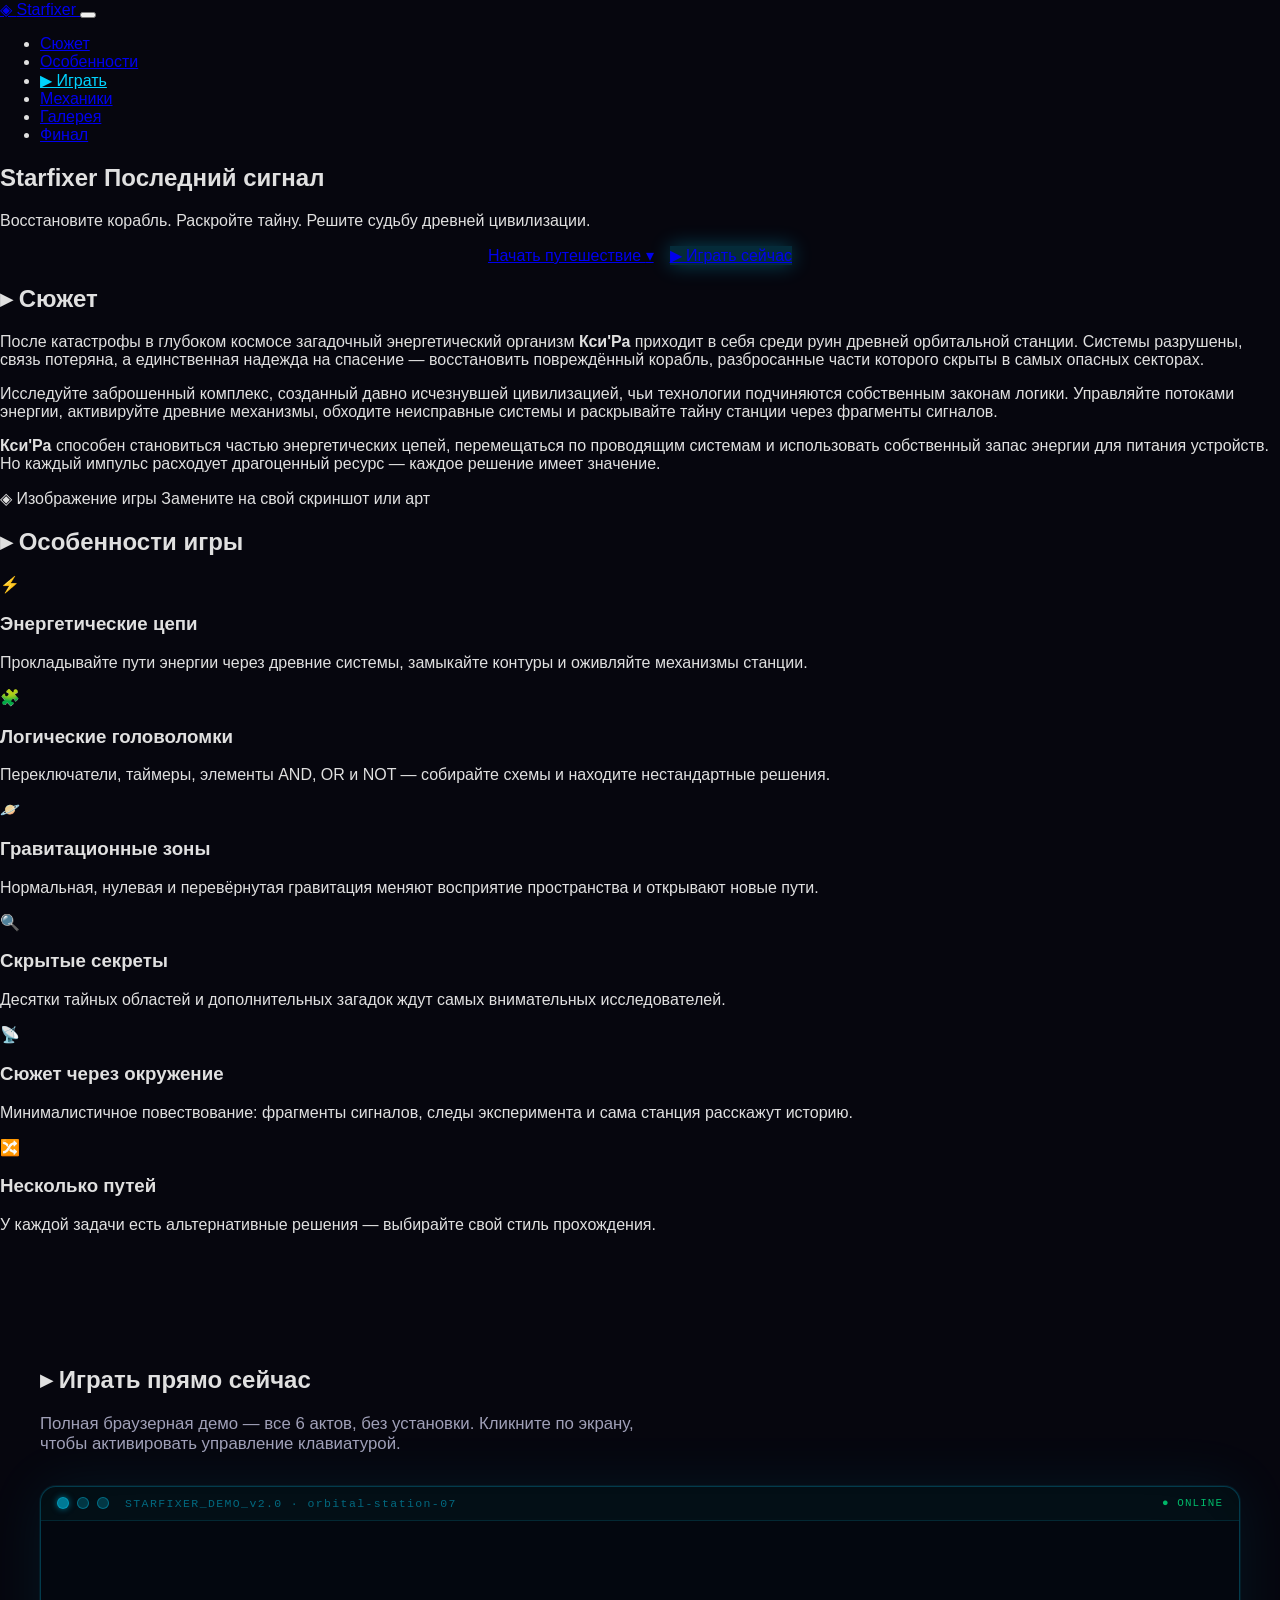
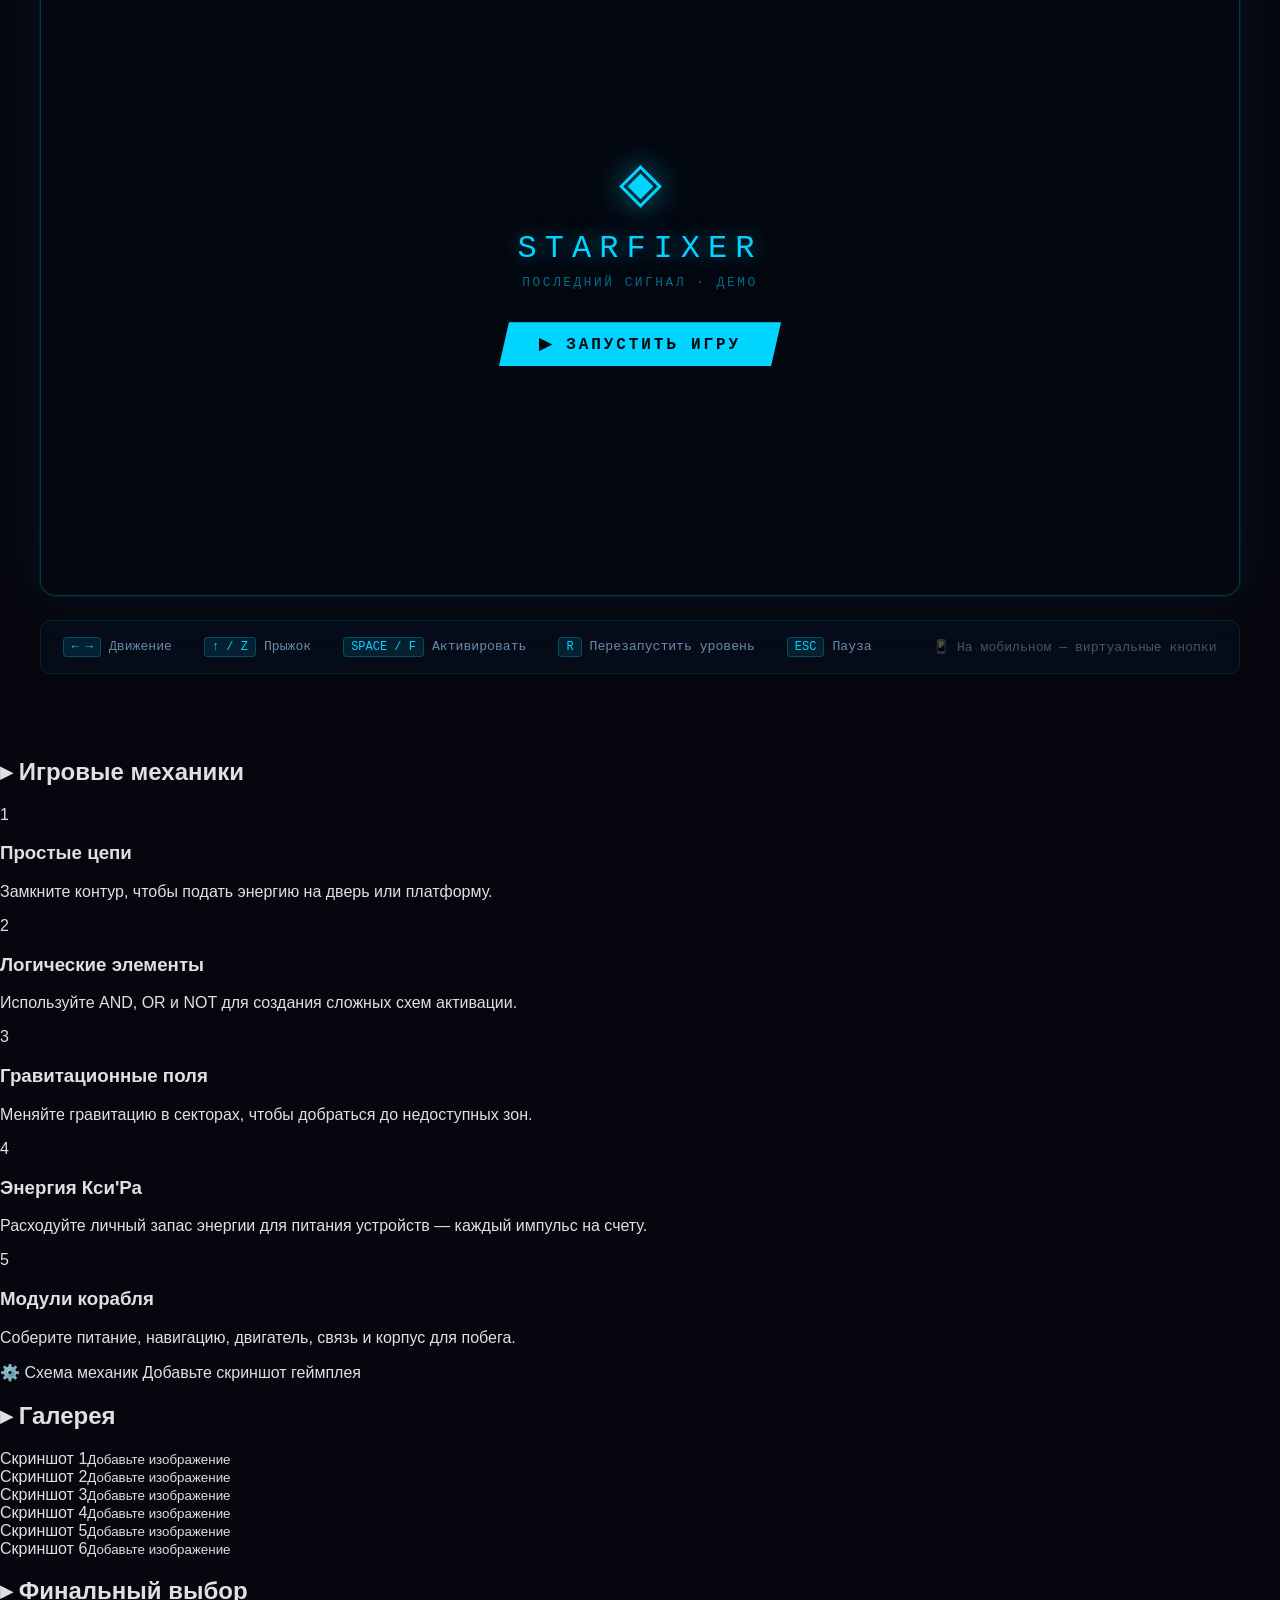
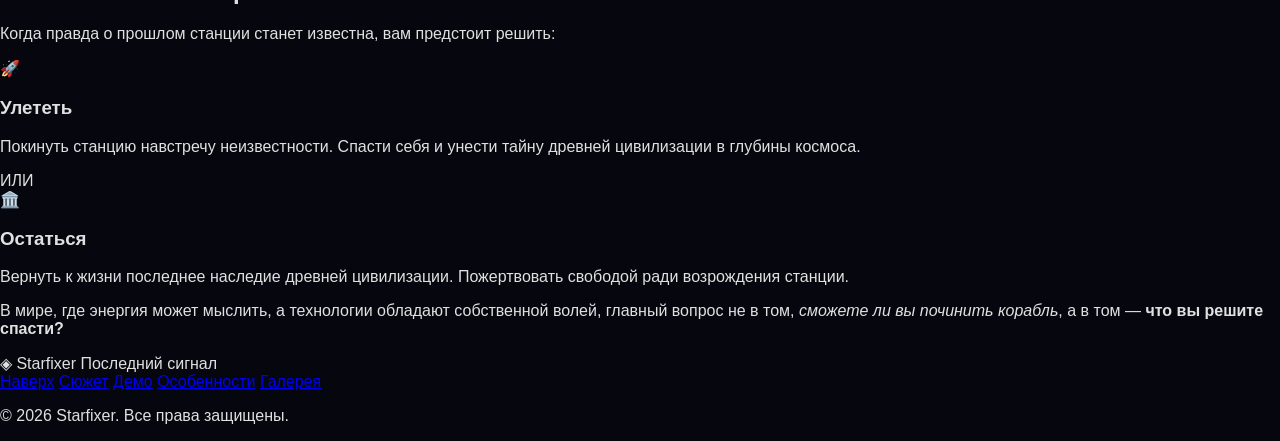
==== index.html @ 7db4cef0 "Create index.html" ====
<!DOCTYPE html>
<html lang="ru">
<head>
    <meta charset="UTF-8">
    <meta name="viewport" content="width=device-width, initial-scale=1.0">
    <meta name="description" content="Starfixer: Последний сигнал — атмосферное космическое приключение с энергетическими головоломками на древней орбитальной станции.">
    <meta name="theme-color" content="#06060e">
    <title>Starfixer: Последний сигнал</title>
    <link rel="stylesheet" href="styles.css">
    <style>
        body {
            margin: 0;
            padding: 0;
            background-color: #06060e;
            color: #e0e0e0;
            font-family: 'Segoe UI', 'Arial', sans-serif;
            overflow-x: hidden;
        }
        #starfield-canvas {
            position: fixed;
            top: 0;
            left: 0;
            width: 100%;
            height: 100%;
            z-index: 0;
            pointer-events: none;
        }
 
        /* ===== DEMO SECTION ===== */
        .demo-section {
            position: relative;
            z-index: 1;
            padding: 6rem 0 4rem;
        }
 
        .demo-section .section-container {
            max-width: 1200px;
            margin: 0 auto;
            padding: 0 2rem;
        }
 
        .demo-intro {
            color: #a0a0b8;
            font-size: 1.05rem;
            margin-bottom: 2rem;
            max-width: 640px;
        }
 
        /* Обёртка с рамкой-рамкой как у терминала */
        .demo-frame-wrap {
            position: relative;
            border-radius: 16px;
            overflow: hidden;
            background: #040810;
            border: 1px solid rgba(0, 212, 255, 0.25);
            box-shadow:
                0 0 0 1px rgba(0,212,255,0.08),
                0 0 60px rgba(0, 212, 255, 0.08),
                inset 0 0 80px rgba(0,0,0,0.6);
        }
 
        /* Декоративная «шапка» терминала */
        .demo-terminal-bar {
            display: flex;
            align-items: center;
            gap: 8px;
            padding: 10px 16px;
            background: rgba(0, 212, 255, 0.04);
            border-bottom: 1px solid rgba(0,212,255,0.12);
        }
 
        .terminal-dot {
            width: 10px;
            height: 10px;
            border-radius: 50%;
            background: rgba(0,212,255,0.2);
            border: 1px solid rgba(0,212,255,0.35);
        }
        .terminal-dot.active {
            background: rgba(0,212,255,0.55);
            box-shadow: 0 0 6px rgba(0,212,255,0.5);
        }
 
        .terminal-label {
            margin-left: 8px;
            font-family: 'Courier New', monospace;
            font-size: 0.72rem;
            letter-spacing: 0.12em;
            color: rgba(0,212,255,0.45);
        }
 
        .terminal-status {
            margin-left: auto;
            font-family: 'Courier New', monospace;
            font-size: 0.68rem;
            letter-spacing: 0.1em;
            color: rgba(0,212,255,0.35);
        }
        .terminal-status.live {
            color: rgba(0,255,140,0.7);
        }
        .terminal-status.live::before {
            content: '● ';
        }
 
        /* iframe обёртка с адаптивным соотношением сторон */
        .demo-iframe-container {
            position: relative;
            width: 100%;
            /* 16:9 для игры */
            padding-bottom: 56.25%;
            background: #040810;
        }
 
        .demo-iframe-container iframe {
            position: absolute;
            inset: 0;
            width: 100%;
            height: 100%;
            border: none;
            display: block;
        }
 
        /* Оверлей «нажми чтобы начать» поверх iframe */
        .demo-overlay {
            position: absolute;
            inset: 0;
            display: flex;
            flex-direction: column;
            align-items: center;
            justify-content: center;
            background: rgba(4, 8, 16, 0.82);
            backdrop-filter: blur(6px);
            z-index: 10;
            cursor: pointer;
            transition: opacity 0.4s ease;
        }
 
        .demo-overlay.hidden {
            opacity: 0;
            pointer-events: none;
        }
 
        .demo-overlay-icon {
            font-size: 3.5rem;
            color: #00d4ff;
            text-shadow: 0 0 30px rgba(0,212,255,0.7);
            margin-bottom: 1rem;
            animation: pulse-overlay 2s infinite alternate;
        }
 
        @keyframes pulse-overlay {
            from { text-shadow: 0 0 15px rgba(0,212,255,0.5); transform: scale(1); }
            to   { text-shadow: 0 0 40px rgba(0,212,255,0.9); transform: scale(1.08); }
        }
 
        .demo-overlay-title {
            font-family: 'Courier New', monospace;
            font-size: clamp(1.4rem, 3vw, 2rem);
            letter-spacing: 0.25em;
            color: #00d4ff;
            text-shadow: 0 0 20px rgba(0,212,255,0.5);
            margin-bottom: 0.5rem;
        }
 
        .demo-overlay-sub {
            font-family: 'Courier New', monospace;
            font-size: 0.8rem;
            letter-spacing: 0.2em;
            color: rgba(0,212,255,0.5);
            margin-bottom: 2rem;
        }
 
        .demo-overlay-btn {
            padding: 12px 40px;
            font-family: 'Courier New', monospace;
            font-size: 1rem;
            font-weight: bold;
            letter-spacing: 0.18em;
            color: #040810;
            background: #00d4ff;
            border: none;
            cursor: pointer;
            clip-path: polygon(10px 0%, 100% 0%, calc(100% - 10px) 100%, 0% 100%);
            box-shadow: 0 0 20px rgba(0,212,255,0.5);
            transition: transform 0.15s, box-shadow 0.2s;
        }
 
        .demo-overlay-btn:hover {
            transform: scale(1.05);
            box-shadow: 0 0 35px rgba(0,212,255,0.8);
        }
 
        /* Подсказки управления под игрой */
        .demo-controls-hint {
            display: flex;
            flex-wrap: wrap;
            gap: 1rem 2rem;
            margin-top: 1.5rem;
            padding: 1rem 1.4rem;
            background: rgba(8, 15, 32, 0.6);
            border: 1px solid rgba(0,212,255,0.1);
            border-radius: 10px;
        }
 
        .hint-item {
            display: flex;
            align-items: center;
            gap: 0.5rem;
            font-size: 0.82rem;
            color: #6a8aaa;
            font-family: 'Courier New', monospace;
        }
 
        .hint-key {
            background: rgba(0,212,255,0.1);
            border: 1px solid rgba(0,212,255,0.25);
            border-radius: 4px;
            padding: 2px 7px;
            color: #00d4ff;
            font-size: 0.75rem;
            white-space: nowrap;
        }
 
        /* Адаптив */
        @media (max-width: 768px) {
            .demo-controls-hint {
                gap: 0.7rem 1.4rem;
            }
            .demo-iframe-container {
                /* На мобильных делаем чуть выше */
                padding-bottom: 70%;
            }
        }
    </style>
</head>
<body>
 
    <canvas id="starfield-canvas" aria-hidden="true"></canvas>
 
    <!-- НАВИГАЦИЯ -->
    <header class="site-header" id="site-header" role="banner">
        <nav class="main-nav" aria-label="Главная навигация">
            <a href="#hero" class="nav-logo" aria-label="На главную">
                <span class="logo-icon">◈</span>
                <span class="logo-text">Starfixer</span>
            </a>
            <button class="menu-toggle" id="menu-toggle" aria-label="Открыть меню" aria-expanded="false">
                <span class="menu-toggle-bar"></span>
                <span class="menu-toggle-bar"></span>
                <span class="menu-toggle-bar"></span>
            </button>
            <ul class="nav-links" id="nav-links" role="list">
                <li><a href="#story"    class="nav-link">Сюжет</a></li>
                <li><a href="#features" class="nav-link">Особенности</a></li>
                <li><a href="#demo"     class="nav-link" style="color:#00d4ff;">▶ Играть</a></li>
                <li><a href="#mechanics" class="nav-link">Механики</a></li>
                <li><a href="#gallery"  class="nav-link">Галерея</a></li>
                <li><a href="#choice"   class="nav-link">Финал</a></li>
            </ul>
        </nav>
    </header>
 
    <main class="site-main" role="main">
 
        <!-- HERO -->
        <section class="hero-section" id="hero" aria-labelledby="hero-title">
            <div class="hero-content">
                <div class="hero-particles" aria-hidden="true">
                    <span class="particle p1"></span>
                    <span class="particle p2"></span>
                    <span class="particle p3"></span>
                    <span class="particle p4"></span>
                    <span class="particle p5"></span>
                    <span class="particle p6"></span>
                </div>
                <h1 class="hero-title" id="hero-title">
                    <span class="title-top">Starfixer</span>
                    <span class="title-divider" aria-hidden="true"></span>
                    <span class="title-bottom">Последний сигнал</span>
                </h1>
                <p class="hero-subtitle">
                    Восстановите корабль. Раскройте тайну. Решите судьбу древней цивилизации.
                </p>
                <div style="display:flex;gap:1rem;justify-content:center;flex-wrap:wrap;">
                    <a href="#story" class="hero-cta pulse-glow">
                        Начать путешествие
                        <span class="cta-arrow" aria-hidden="true">▾</span>
                    </a>
                    <a href="#demo" class="hero-cta" style="background:rgba(0,212,255,0.18);border-color:#00d4ff;box-shadow:0 0 20px rgba(0,212,255,0.3);">
                        ▶ Играть сейчас
                    </a>
                </div>
            </div>
            <div class="hero-energy-line" aria-hidden="true"></div>
        </section>
 
        <!-- СЮЖЕТ -->
        <section class="story-section section-reveal" id="story" aria-labelledby="story-title">
            <div class="section-container">
                <h2 class="section-title" id="story-title">
                    <span class="title-accent">▸</span> Сюжет
                </h2>
                <div class="story-grid">
                    <div class="story-text">
                        <p class="story-paragraph">
                            После катастрофы в глубоком космосе загадочный энергетический организм
                            <strong class="highlight-energy">Кси'Ра</strong> приходит в себя среди руин
                            древней орбитальной станции. Системы разрушены, связь потеряна, а
                            единственная надежда на спасение — восстановить повреждённый корабль,
                            разбросанные части которого скрыты в самых опасных секторах.
                        </p>
                        <p class="story-paragraph">
                            Исследуйте заброшенный комплекс, созданный давно исчезнувшей цивилизацией,
                            чьи технологии подчиняются собственным законам логики. Управляйте потоками
                            энергии, активируйте древние механизмы, обходите неисправные системы и
                            раскрывайте тайну станции через фрагменты сигналов.
                        </p>
                        <p class="story-paragraph">
                            <strong>Кси'Ра</strong> способен становиться частью энергетических цепей,
                            перемещаться по проводящим системам и использовать собственный запас
                            энергии для питания устройств. Но каждый импульс расходует драгоценный
                            ресурс — каждое решение имеет значение.
                        </p>
                    </div>
                    <div class="story-image-placeholder" aria-label="Место для изображения Кси'Ра или станции">
                        <div class="placeholder-content">
                            <span class="placeholder-icon">◈</span>
                            <span class="placeholder-text">Изображение игры</span>
                            <span class="placeholder-hint">Замените на свой скриншот или арт</span>
                        </div>
                    </div>
                </div>
            </div>
        </section>
 
        <!-- ОСОБЕННОСТИ -->
        <section class="features-section section-reveal" id="features" aria-labelledby="features-title">
            <div class="section-container">
                <h2 class="section-title" id="features-title">
                    <span class="title-accent">▸</span> Особенности игры
                </h2>
                <div class="features-grid">
                    <article class="feature-card" tabindex="0">
                        <div class="feature-icon" aria-hidden="true">⚡</div>
                        <h3 class="feature-title">Энергетические цепи</h3>
                        <p class="feature-desc">Прокладывайте пути энергии через древние системы, замыкайте контуры и оживляйте механизмы станции.</p>
                    </article>
                    <article class="feature-card" tabindex="0">
                        <div class="feature-icon" aria-hidden="true">🧩</div>
                        <h3 class="feature-title">Логические головоломки</h3>
                        <p class="feature-desc">Переключатели, таймеры, элементы AND, OR и NOT — собирайте схемы и находите нестандартные решения.</p>
                    </article>
                    <article class="feature-card" tabindex="0">
                        <div class="feature-icon" aria-hidden="true">🪐</div>
                        <h3 class="feature-title">Гравитационные зоны</h3>
                        <p class="feature-desc">Нормальная, нулевая и перевёрнутая гравитация меняют восприятие пространства и открывают новые пути.</p>
                    </article>
                    <article class="feature-card" tabindex="0">
                        <div class="feature-icon" aria-hidden="true">🔍</div>
                        <h3 class="feature-title">Скрытые секреты</h3>
                        <p class="feature-desc">Десятки тайных областей и дополнительных загадок ждут самых внимательных исследователей.</p>
                    </article>
                    <article class="feature-card" tabindex="0">
                        <div class="feature-icon" aria-hidden="true">📡</div>
                        <h3 class="feature-title">Сюжет через окружение</h3>
                        <p class="feature-desc">Минималистичное повествование: фрагменты сигналов, следы эксперимента и сама станция расскажут историю.</p>
                    </article>
                    <article class="feature-card" tabindex="0">
                        <div class="feature-icon" aria-hidden="true">🔀</div>
                        <h3 class="feature-title">Несколько путей</h3>
                        <p class="feature-desc">У каждой задачи есть альтернативные решения — выбирайте свой стиль прохождения.</p>
                    </article>
                </div>
            </div>
        </section>
 
        <!-- ===== ДЕМО-СЕКЦИЯ ===== -->
        <section class="demo-section section-reveal" id="demo" aria-labelledby="demo-title">
            <div class="section-container">
                <h2 class="section-title" id="demo-title">
                    <span class="title-accent">▸</span> Играть прямо сейчас
                </h2>
                <p class="demo-intro">
                    Полная браузерная демо — все 6 актов, без установки.
                    Кликните по экрану, чтобы активировать управление клавиатурой.
                </p>
 
                <div class="demo-frame-wrap">
                    <!-- Терминальная шапка -->
                    <div class="demo-terminal-bar" aria-hidden="true">
                        <span class="terminal-dot active"></span>
                        <span class="terminal-dot"></span>
                        <span class="terminal-dot"></span>
                        <span class="terminal-label">STARFIXER_DEMO_v2.0 · orbital-station-07</span>
                        <span class="terminal-status live" id="demo-status">ONLINE</span>
                    </div>
 
                    <!-- iframe + оверлей -->
                    <div class="demo-iframe-container">
                        <!-- Оверлей «запустить» -->
                        <div class="demo-overlay" id="demo-overlay">
                            <div class="demo-overlay-icon" aria-hidden="true">◈</div>
                            <div class="demo-overlay-title">STARFIXER</div>
                            <div class="demo-overlay-sub">ПОСЛЕДНИЙ СИГНАЛ · ДЕМО</div>
                            <button class="demo-overlay-btn" id="demo-launch-btn">
                                ▶ ЗАПУСТИТЬ ИГРУ
                            </button>
                        </div>
 
                        <!-- Игра загружается по клику — src установит JS -->
                        <iframe
                            id="game-iframe"
                            title="Starfixer: Последний сигнал — браузерная демо"
                            allow="autoplay"
                            sandbox="allow-scripts allow-same-origin"
                        ></iframe>
                    </div>
                </div>
 
                <!-- Подсказки управления -->
                <div class="demo-controls-hint" aria-label="Управление в игре">
                    <div class="hint-item">
                        <span class="hint-key">← →</span>
                        <span>Движение</span>
                    </div>
                    <div class="hint-item">
                        <span class="hint-key">↑ / Z</span>
                        <span>Прыжок</span>
                    </div>
                    <div class="hint-item">
                        <span class="hint-key">SPACE / F</span>
                        <span>Активировать</span>
                    </div>
                    <div class="hint-item">
                        <span class="hint-key">R</span>
                        <span>Перезапустить уровень</span>
                    </div>
                    <div class="hint-item">
                        <span class="hint-key">ESC</span>
                        <span>Пауза</span>
                    </div>
                    <div class="hint-item" style="margin-left:auto;color:#445566;">
                        📱 На мобильном — виртуальные кнопки
                    </div>
                </div>
            </div>
        </section>
 
        <!-- МЕХАНИКИ -->
        <section class="mechanics-section section-reveal" id="mechanics" aria-labelledby="mechanics-title">
            <div class="section-container">
                <h2 class="section-title" id="mechanics-title">
                    <span class="title-accent">▸</span> Игровые механики
                </h2>
                <div class="mechanics-timeline">
                    <div class="mech-step">
                        <div class="mech-marker" aria-hidden="true">1</div>
                        <div class="mech-content">
                            <h3>Простые цепи</h3>
                            <p>Замкните контур, чтобы подать энергию на дверь или платформу.</p>
                        </div>
                    </div>
                    <div class="mech-step">
                        <div class="mech-marker" aria-hidden="true">2</div>
                        <div class="mech-content">
                            <h3>Логические элементы</h3>
                            <p>Используйте AND, OR и NOT для создания сложных схем активации.</p>
                        </div>
                    </div>
                    <div class="mech-step">
                        <div class="mech-marker" aria-hidden="true">3</div>
                        <div class="mech-content">
                            <h3>Гравитационные поля</h3>
                            <p>Меняйте гравитацию в секторах, чтобы добраться до недоступных зон.</p>
                        </div>
                    </div>
                    <div class="mech-step">
                        <div class="mech-marker" aria-hidden="true">4</div>
                        <div class="mech-content">
                            <h3>Энергия Кси'Ра</h3>
                            <p>Расходуйте личный запас энергии для питания устройств — каждый импульс на счету.</p>
                        </div>
                    </div>
                    <div class="mech-step">
                        <div class="mech-marker" aria-hidden="true">5</div>
                        <div class="mech-content">
                            <h3>Модули корабля</h3>
                            <p>Соберите питание, навигацию, двигатель, связь и корпус для побега.</p>
                        </div>
                    </div>
                </div>
                <div class="mechanics-image-placeholder" aria-label="Место для схемы игровых механик">
                    <div class="placeholder-content">
                        <span class="placeholder-icon">⚙️</span>
                        <span class="placeholder-text">Схема механик</span>
                        <span class="placeholder-hint">Добавьте скриншот геймплея</span>
                    </div>
                </div>
            </div>
        </section>
 
        <!-- ГАЛЕРЕЯ -->
        <section class="gallery-section section-reveal" id="gallery" aria-labelledby="gallery-title">
            <div class="section-container">
                <h2 class="section-title" id="gallery-title">
                    <span class="title-accent">▸</span> Галерея
                </h2>
                <div class="gallery-grid">
                    <div class="gallery-slot"><div class="gallery-placeholder"><span>Скриншот 1</span><small>Добавьте изображение</small></div></div>
                    <div class="gallery-slot"><div class="gallery-placeholder"><span>Скриншот 2</span><small>Добавьте изображение</small></div></div>
                    <div class="gallery-slot"><div class="gallery-placeholder"><span>Скриншот 3</span><small>Добавьте изображение</small></div></div>
                    <div class="gallery-slot"><div class="gallery-placeholder"><span>Скриншот 4</span><small>Добавьте изображение</small></div></div>
                    <div class="gallery-slot"><div class="gallery-placeholder"><span>Скриншот 5</span><small>Добавьте изображение</small></div></div>
                    <div class="gallery-slot"><div class="gallery-placeholder"><span>Скриншот 6</span><small>Добавьте изображение</small></div></div>
                </div>
            </div>
        </section>
 
        <!-- ФИНАЛЬНЫЙ ВЫБОР -->
        <section class="choice-section section-reveal" id="choice" aria-labelledby="choice-title">
            <div class="section-container">
                <h2 class="section-title" id="choice-title">
                    <span class="title-accent">▸</span> Финальный выбор
                </h2>
                <p class="choice-intro">Когда правда о прошлом станции станет известна, вам предстоит решить:</p>
                <div class="choice-cards">
                    <article class="choice-card choice-leave" tabindex="0">
                        <div class="choice-card-inner">
                            <span class="choice-icon" aria-hidden="true">🚀</span>
                            <h3>Улететь</h3>
                            <p>Покинуть станцию навстречу неизвестности. Спасти себя и унести тайну древней цивилизации в глубины космоса.</p>
                        </div>
                        <div class="choice-glow" aria-hidden="true"></div>
                    </article>
                    <div class="choice-divider" aria-hidden="true"><span>ИЛИ</span></div>
                    <article class="choice-card choice-stay" tabindex="0">
                        <div class="choice-card-inner">
                            <span class="choice-icon" aria-hidden="true">🏛️</span>
                            <h3>Остаться</h3>
                            <p>Вернуть к жизни последнее наследие древней цивилизации. Пожертвовать свободой ради возрождения станции.</p>
                        </div>
                        <div class="choice-glow" aria-hidden="true"></div>
                    </article>
                </div>
                <p class="choice-question">
                    В мире, где энергия может мыслить, а технологии обладают собственной волей,
                    главный вопрос не в том, <em>сможете ли вы починить корабль</em>,
                    а в том — <strong>что вы решите спасти?</strong>
                </p>
            </div>
        </section>
 
    </main>
 
    <footer class="site-footer" role="contentinfo">
        <div class="footer-container">
            <div class="footer-brand">
                <span class="footer-logo">◈ Starfixer</span>
                <span class="footer-tagline">Последний сигнал</span>
            </div>
            <div class="footer-links">
                <a href="#hero"     class="footer-link">Наверх</a>
                <a href="#story"    class="footer-link">Сюжет</a>
                <a href="#demo"     class="footer-link">Демо</a>
                <a href="#features" class="footer-link">Особенности</a>
                <a href="#gallery"  class="footer-link">Галерея</a>
            </div>
            <p class="footer-copy">&copy; 2026 Starfixer. Все права защищены.</p>
        </div>
    </footer>
 
    <script src="script.js"></script>
 
    <script>
    // ===== ДЕМО: запуск игры в iframe =====
    (function () {
        const overlay  = document.getElementById('demo-overlay');
        const iframe   = document.getElementById('game-iframe');
        const launchBtn = document.getElementById('demo-launch-btn');
        const status   = document.getElementById('demo-status');
 
        // Путь к папке с игрой — поменяйте если нужно
        // Если game/index.html лежит рядом с этим файлом — просто 'game/index.html'
        const GAME_URL = 'game/index.html';
 
        let loaded = false;
 
        function launchGame() {
            if (!loaded) {
                // Первый запуск — грузим iframe
                status.textContent = 'ЗАГРУЗКА...';
                status.classList.remove('live');
 
                iframe.src = GAME_URL;
                iframe.addEventListener('load', function onLoad() {
                    iframe.removeEventListener('load', onLoad);
                    loaded = true;
                    status.textContent = 'ONLINE';
                    status.classList.add('live');
                });
                loaded = true; // не грузить повторно
            }
            // Скрываем оверлей
            overlay.classList.add('hidden');
            // Фокус в iframe чтобы клавиатура сразу работала
            setTimeout(() => iframe.focus(), 200);
        }
 
        launchBtn.addEventListener('click', launchGame);
        overlay.addEventListener('click', function(e) {
            // Клик по фону оверлея тоже запускает
            if (e.target === overlay) launchGame();
        });
 
        // Клик по самому iframe возвращает ему фокус если потеряли
        iframe.addEventListener('click', () => iframe.focus());
    })();
    </script>
</body>
</html>
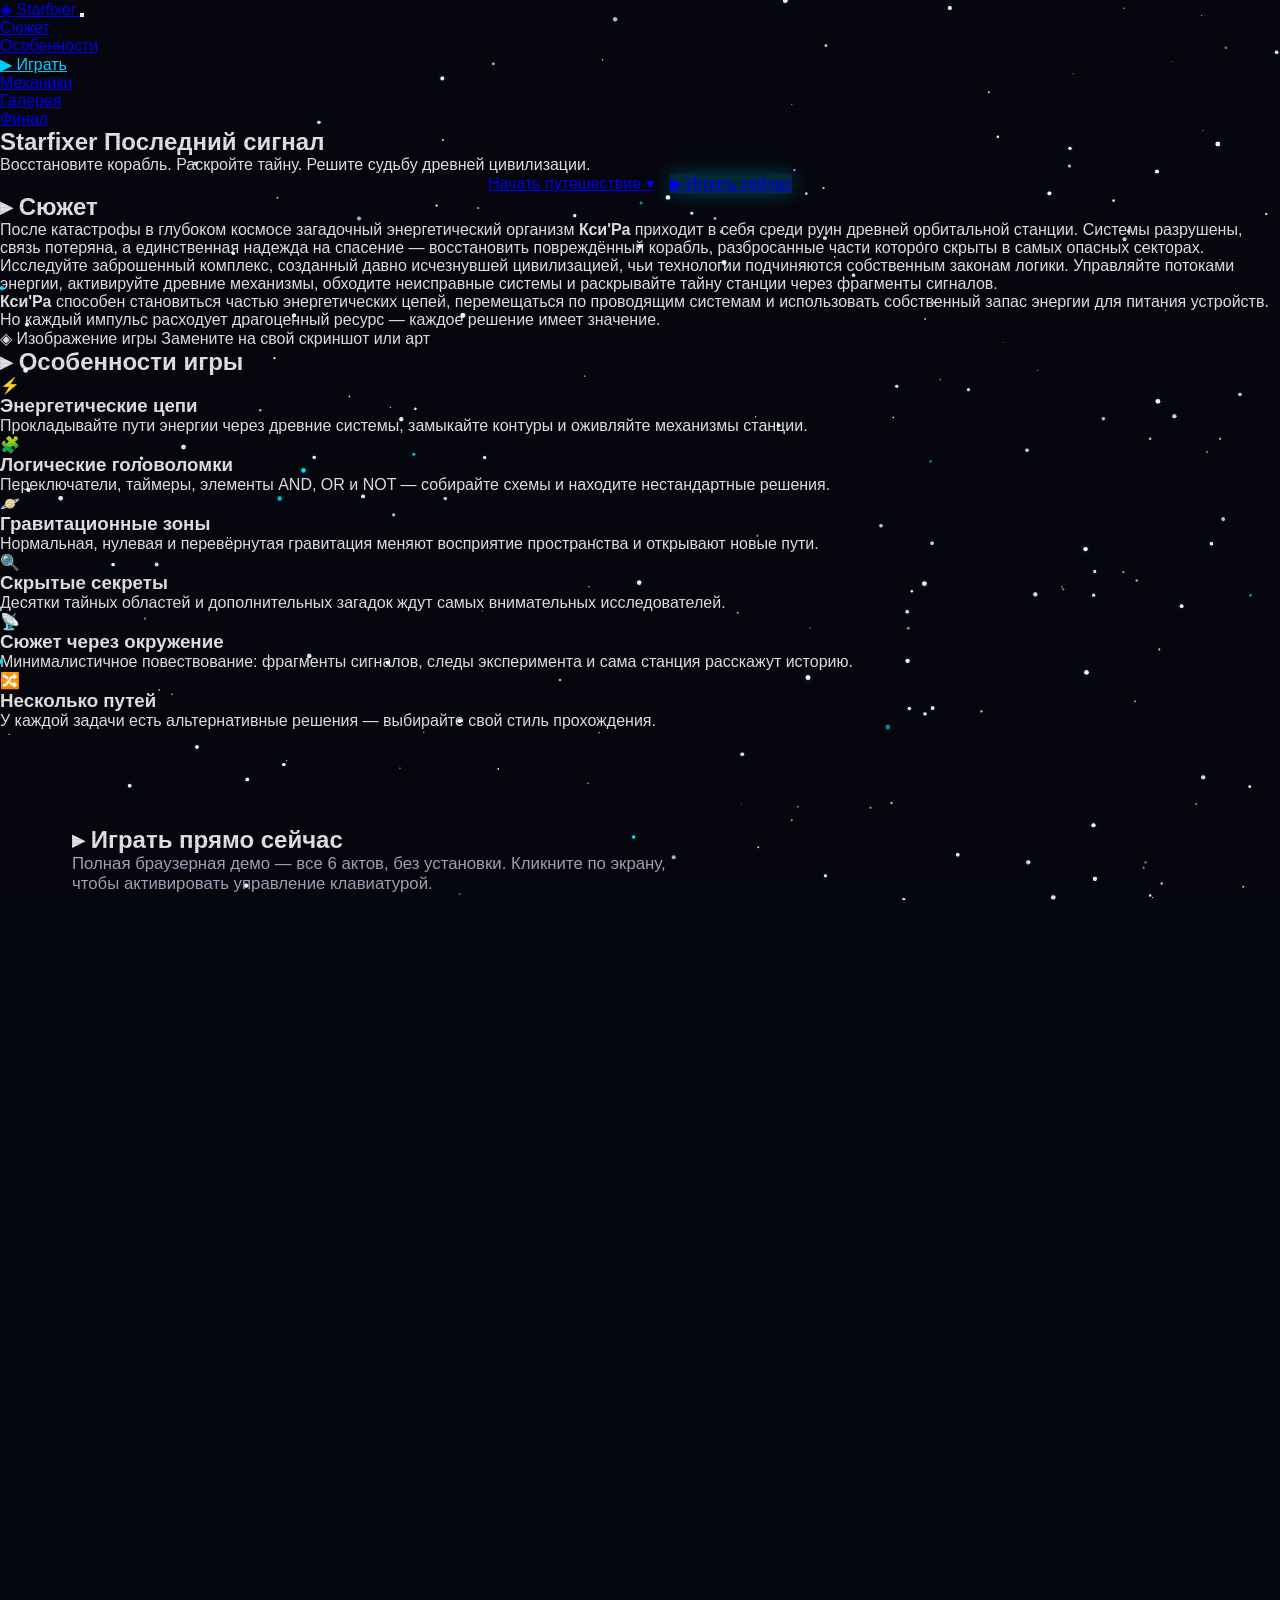
==== commit a4162893: "Update index.html" ====
--- a/index.html
+++ b/index.html
@@ -25,27 +25,27 @@
             z-index: 0;
             pointer-events: none;
         }
- 
+
         /* ===== DEMO SECTION ===== */
         .demo-section {
             position: relative;
             z-index: 1;
             padding: 6rem 0 4rem;
         }
- 
+
         .demo-section .section-container {
             max-width: 1200px;
             margin: 0 auto;
             padding: 0 2rem;
         }
- 
+
         .demo-intro {
             color: #a0a0b8;
             font-size: 1.05rem;
             margin-bottom: 2rem;
             max-width: 640px;
         }
- 
+
         /* Обёртка с рамкой-рамкой как у терминала */
         .demo-frame-wrap {
             position: relative;
@@ -58,7 +58,7 @@
                 0 0 60px rgba(0, 212, 255, 0.08),
                 inset 0 0 80px rgba(0,0,0,0.6);
         }
- 
+
         /* Декоративная «шапка» терминала */
         .demo-terminal-bar {
             display: flex;
@@ -68,7 +68,7 @@
             background: rgba(0, 212, 255, 0.04);
             border-bottom: 1px solid rgba(0,212,255,0.12);
         }
- 
+
         .terminal-dot {
             width: 10px;
             height: 10px;
@@ -80,7 +80,7 @@
             background: rgba(0,212,255,0.55);
             box-shadow: 0 0 6px rgba(0,212,255,0.5);
         }
- 
+
         .terminal-label {
             margin-left: 8px;
             font-family: 'Courier New', monospace;
@@ -88,7 +88,7 @@
             letter-spacing: 0.12em;
             color: rgba(0,212,255,0.45);
         }
- 
+
         .terminal-status {
             margin-left: auto;
             font-family: 'Courier New', monospace;
@@ -102,7 +102,7 @@
         .terminal-status.live::before {
             content: '● ';
         }
- 
+
         /* iframe обёртка с адаптивным соотношением сторон */
         .demo-iframe-container {
             position: relative;
@@ -111,7 +111,7 @@
             padding-bottom: 56.25%;
             background: #040810;
         }
- 
+
         .demo-iframe-container iframe {
             position: absolute;
             inset: 0;
@@ -120,7 +120,7 @@
             border: none;
             display: block;
         }
- 
+
         /* Оверлей «нажми чтобы начать» поверх iframe */
         .demo-overlay {
             position: absolute;
@@ -135,12 +135,12 @@
             cursor: pointer;
             transition: opacity 0.4s ease;
         }
- 
+
         .demo-overlay.hidden {
             opacity: 0;
             pointer-events: none;
         }
- 
+
         .demo-overlay-icon {
             font-size: 3.5rem;
             color: #00d4ff;
@@ -148,12 +148,12 @@
             margin-bottom: 1rem;
             animation: pulse-overlay 2s infinite alternate;
         }
- 
+
         @keyframes pulse-overlay {
             from { text-shadow: 0 0 15px rgba(0,212,255,0.5); transform: scale(1); }
             to   { text-shadow: 0 0 40px rgba(0,212,255,0.9); transform: scale(1.08); }
         }
- 
+
         .demo-overlay-title {
             font-family: 'Courier New', monospace;
             font-size: clamp(1.4rem, 3vw, 2rem);
@@ -162,7 +162,7 @@
             text-shadow: 0 0 20px rgba(0,212,255,0.5);
             margin-bottom: 0.5rem;
         }
- 
+
         .demo-overlay-sub {
             font-family: 'Courier New', monospace;
             font-size: 0.8rem;
@@ -170,7 +170,7 @@
             color: rgba(0,212,255,0.5);
             margin-bottom: 2rem;
         }
- 
+
         .demo-overlay-btn {
             padding: 12px 40px;
             font-family: 'Courier New', monospace;
@@ -185,12 +185,12 @@
             box-shadow: 0 0 20px rgba(0,212,255,0.5);
             transition: transform 0.15s, box-shadow 0.2s;
         }
- 
+
         .demo-overlay-btn:hover {
             transform: scale(1.05);
             box-shadow: 0 0 35px rgba(0,212,255,0.8);
         }
- 
+
         /* Подсказки управления под игрой */
         .demo-controls-hint {
             display: flex;
@@ -202,7 +202,7 @@
             border: 1px solid rgba(0,212,255,0.1);
             border-radius: 10px;
         }
- 
+
         .hint-item {
             display: flex;
             align-items: center;
@@ -211,7 +211,7 @@
             color: #6a8aaa;
             font-family: 'Courier New', monospace;
         }
- 
+
         .hint-key {
             background: rgba(0,212,255,0.1);
             border: 1px solid rgba(0,212,255,0.25);
@@ -221,7 +221,7 @@
             font-size: 0.75rem;
             white-space: nowrap;
         }
- 
+
         /* Адаптив */
         @media (max-width: 768px) {
             .demo-controls-hint {
@@ -235,9 +235,9 @@
     </style>
 </head>
 <body>
- 
+
     <canvas id="starfield-canvas" aria-hidden="true"></canvas>
- 
+
     <!-- НАВИГАЦИЯ -->
     <header class="site-header" id="site-header" role="banner">
         <nav class="main-nav" aria-label="Главная навигация">
@@ -260,9 +260,9 @@
             </ul>
         </nav>
     </header>
- 
+
     <main class="site-main" role="main">
- 
+
         <!-- HERO -->
         <section class="hero-section" id="hero" aria-labelledby="hero-title">
             <div class="hero-content">
@@ -294,7 +294,7 @@
             </div>
             <div class="hero-energy-line" aria-hidden="true"></div>
         </section>
- 
+
         <!-- СЮЖЕТ -->
         <section class="story-section section-reveal" id="story" aria-labelledby="story-title">
             <div class="section-container">
@@ -333,7 +333,7 @@
                 </div>
             </div>
         </section>
- 
+
         <!-- ОСОБЕННОСТИ -->
         <section class="features-section section-reveal" id="features" aria-labelledby="features-title">
             <div class="section-container">
@@ -374,7 +374,7 @@
                 </div>
             </div>
         </section>
- 
+
         <!-- ===== ДЕМО-СЕКЦИЯ ===== -->
         <section class="demo-section section-reveal" id="demo" aria-labelledby="demo-title">
             <div class="section-container">
@@ -385,7 +385,7 @@
                     Полная браузерная демо — все 6 актов, без установки.
                     Кликните по экрану, чтобы активировать управление клавиатурой.
                 </p>
- 
+
                 <div class="demo-frame-wrap">
                     <!-- Терминальная шапка -->
                     <div class="demo-terminal-bar" aria-hidden="true">
@@ -395,7 +395,7 @@
                         <span class="terminal-label">STARFIXER_DEMO_v2.0 · orbital-station-07</span>
                         <span class="terminal-status live" id="demo-status">ONLINE</span>
                     </div>
- 
+
                     <!-- iframe + оверлей -->
                     <div class="demo-iframe-container">
                         <!-- Оверлей «запустить» -->
@@ -407,7 +407,7 @@
                                 ▶ ЗАПУСТИТЬ ИГРУ
                             </button>
                         </div>
- 
+
                         <!-- Игра загружается по клику — src установит JS -->
                         <iframe
                             id="game-iframe"
@@ -417,7 +417,7 @@
                         ></iframe>
                     </div>
                 </div>
- 
+
                 <!-- Подсказки управления -->
                 <div class="demo-controls-hint" aria-label="Управление в игре">
                     <div class="hint-item">
@@ -446,7 +446,7 @@
                 </div>
             </div>
         </section>
- 
+
         <!-- МЕХАНИКИ -->
         <section class="mechanics-section section-reveal" id="mechanics" aria-labelledby="mechanics-title">
             <div class="section-container">
@@ -499,7 +499,7 @@
                 </div>
             </div>
         </section>
- 
+
         <!-- ГАЛЕРЕЯ -->
         <section class="gallery-section section-reveal" id="gallery" aria-labelledby="gallery-title">
             <div class="section-container">
@@ -516,7 +516,7 @@
                 </div>
             </div>
         </section>
- 
+
         <!-- ФИНАЛЬНЫЙ ВЫБОР -->
         <section class="choice-section section-reveal" id="choice" aria-labelledby="choice-title">
             <div class="section-container">
@@ -550,9 +550,9 @@
                 </p>
             </div>
         </section>
- 
+
     </main>
- 
+
     <footer class="site-footer" role="contentinfo">
         <div class="footer-container">
             <div class="footer-brand">
@@ -569,9 +569,9 @@
             <p class="footer-copy">&copy; 2026 Starfixer. Все права защищены.</p>
         </div>
     </footer>
- 
+
     <script src="script.js"></script>
- 
+
     <script>
     // ===== ДЕМО: запуск игры в iframe =====
     (function () {
@@ -579,19 +579,19 @@
         const iframe   = document.getElementById('game-iframe');
         const launchBtn = document.getElementById('demo-launch-btn');
         const status   = document.getElementById('demo-status');
- 
+
         // Путь к папке с игрой — поменяйте если нужно
         // Если game/index.html лежит рядом с этим файлом — просто 'game/index.html'
         const GAME_URL = 'game/index.html';
- 
+
         let loaded = false;
- 
+
         function launchGame() {
             if (!loaded) {
                 // Первый запуск — грузим iframe
                 status.textContent = 'ЗАГРУЗКА...';
                 status.classList.remove('live');
- 
+
                 iframe.src = GAME_URL;
                 iframe.addEventListener('load', function onLoad() {
                     iframe.removeEventListener('load', onLoad);
@@ -606,17 +606,16 @@
             // Фокус в iframe чтобы клавиатура сразу работала
             setTimeout(() => iframe.focus(), 200);
         }
- 
+
         launchBtn.addEventListener('click', launchGame);
         overlay.addEventListener('click', function(e) {
             // Клик по фону оверлея тоже запускает
             if (e.target === overlay) launchGame();
         });
- 
+
         // Клик по самому iframe возвращает ему фокус если потеряли
         iframe.addEventListener('click', () => iframe.focus());
     })();
     </script>
 </body>
 </html>
- 
--- a/styles.css
+++ b/styles.css
@@ -0,0 +1,609 @@
+/* ============================================================
+   STARFIXER v2 — style.css
+   Тема: тёмный космос + неон (голубой/фиолетовый)
+   Все цвета через CSS-переменные — удобно менять тему.
+============================================================ */
+
+/* ---- Переменные темы ---- */
+:root {
+  --bg0:      #040810;   /* самый тёмный фон */
+  --bg1:      #080f20;   /* основной фон */
+  --bg2:      #0d1830;   /* поверхность панелей */
+  --bg3:      #132040;   /* поверхность карточек */
+  --neon:     #00d4ff;   /* голубой неон — энергия */
+  --neon2:    #7b4fff;   /* фиолетовый — тайна */
+  --danger:   #ff3355;   /* красный — угроза */
+  --warn:     #ffaa00;   /* оранжевый — предупреждение */
+  --text:     #b8d8f8;   /* основной текст */
+  --text-dim: #4a6a8a;   /* приглушённый текст */
+  --border:   rgba(0,212,255,0.18);
+  --glow-sm:  0 0 8px rgba(0,212,255,0.5);
+  --glow-md:  0 0 20px rgba(0,212,255,0.4);
+  --glow-lg:  0 0 50px rgba(0,212,255,0.3);
+}
+
+/* ---- Сброс ---- */
+*, *::before, *::after { box-sizing: border-box; margin: 0; padding: 0; }
+
+html, body {
+  width: 100%; height: 100%;
+  overflow: hidden;
+  background: var(--bg0);
+  font-family: 'Courier New', Courier, monospace;
+  color: var(--text);
+  -webkit-font-smoothing: antialiased;
+  user-select: none;
+}
+
+/* ============================================================
+   ЭКРАНЫ
+============================================================ */
+.screen {
+  position: absolute;
+  inset: 0;
+  display: none;
+  align-items: center;
+  justify-content: center;
+  flex-direction: column;
+}
+.screen.active { display: flex; }
+
+/* Фоновое изображение (если передано) */
+.bg-image {
+  position: absolute;
+  inset: 0;
+  width: 100%; height: 100%;
+  object-fit: cover;
+  filter: brightness(0.35) saturate(0.5);
+  z-index: 0;
+}
+
+/* Процедурный фон-canvas (звёзды / частицы) */
+.bg-canvas {
+  position: absolute;
+  inset: 0;
+  width: 100%; height: 100%;
+  z-index: 0;
+  pointer-events: none;
+}
+
+/* Содержимое поверх фона */
+.splash-content, .menu-panel, .info-panel,
+.cutscene-wrap, .pause-panel, .win-panel,
+.final-panel, .ending-wrap {
+  position: relative;
+  z-index: 1;
+  display: flex;
+  flex-direction: column;
+  align-items: center;
+  gap: 16px;
+  padding: 36px 28px;
+}
+
+/* ============================================================
+   СПЛЭШ
+============================================================ */
+.logo-wrap {
+  display: flex;
+  flex-direction: column;
+  align-items: center;
+  gap: 6px;
+  margin-bottom: 20px;
+}
+
+.logo-glyph {
+  font-size: 2.5rem;
+  color: var(--neon);
+  animation: spin-slow 12s linear infinite;
+  text-shadow: var(--glow-md);
+}
+@keyframes spin-slow { to { transform: rotate(360deg); } }
+
+.game-title {
+  font-size: clamp(2.8rem, 9vw, 6.5rem);
+  letter-spacing: 0.22em;
+  color: var(--neon);
+  text-shadow:
+    0 0 6px var(--neon),
+    0 0 25px rgba(0,212,255,0.6),
+    0 0 70px rgba(0,212,255,0.3);
+  animation: title-flicker 5s ease-in-out infinite;
+}
+@keyframes title-flicker {
+  0%,100%  { opacity: 1; }
+  92%      { opacity: 1; }
+  93%      { opacity: 0.7; }
+  94%      { opacity: 1; }
+  96%      { opacity: 0.85; }
+  97%      { opacity: 1; }
+}
+
+.game-subtitle {
+  font-size: clamp(0.75rem, 2vw, 1rem);
+  letter-spacing: 0.45em;
+  color: var(--neon2);
+  text-shadow: 0 0 8px var(--neon2);
+}
+
+.splash-buttons {
+  display: flex;
+  flex-direction: column;
+  align-items: center;
+  gap: 12px;
+  margin-top: 8px;
+}
+
+.version-tag {
+  font-size: 0.65rem;
+  color: var(--text-dim);
+  letter-spacing: 0.1em;
+  margin-top: 8px;
+}
+
+/* ============================================================
+   КНОПКИ
+============================================================ */
+.btn-primary {
+  padding: 13px 44px;
+  font-family: inherit;
+  font-size: 1rem;
+  font-weight: bold;
+  letter-spacing: 0.18em;
+  color: var(--bg0);
+  background: var(--neon);
+  border: none;
+  cursor: pointer;
+  clip-path: polygon(10px 0%, 100% 0%, calc(100% - 10px) 100%, 0% 100%);
+  box-shadow: var(--glow-sm), inset 0 1px 0 rgba(255,255,255,0.2);
+  transition: transform 0.1s, box-shadow 0.2s;
+}
+.btn-primary:hover {
+  transform: scale(1.05);
+  box-shadow: var(--glow-md);
+}
+.btn-primary:active { transform: scale(0.97); }
+
+.btn-outline {
+  padding: 10px 28px;
+  font-family: inherit;
+  font-size: 0.9rem;
+  letter-spacing: 0.15em;
+  color: var(--neon);
+  background: transparent;
+  border: 1px solid rgba(0,212,255,0.4);
+  cursor: pointer;
+  transition: background 0.2s, border-color 0.2s;
+}
+.btn-outline:hover { background: rgba(0,212,255,0.1); border-color: var(--neon); }
+.btn-outline.small { padding: 7px 18px; font-size: 0.8rem; }
+
+.menu-btn {
+  width: 280px;
+  padding: 13px 0;
+  font-family: inherit;
+  font-size: 0.95rem;
+  letter-spacing: 0.14em;
+  color: var(--text);
+  background: var(--bg2);
+  border: 1px solid var(--border);
+  cursor: pointer;
+  transition: background 0.2s, border-color 0.2s, color 0.2s, text-shadow 0.2s;
+}
+.menu-btn:hover {
+  background: rgba(0,212,255,0.12);
+  border-color: var(--neon);
+  color: var(--neon);
+  text-shadow: 0 0 8px var(--neon);
+}
+
+/* ============================================================
+   МЕНЮ
+============================================================ */
+.menu-title {
+  font-size: 1.4rem;
+  letter-spacing: 0.3em;
+  color: var(--neon);
+  text-shadow: var(--glow-sm);
+  margin-bottom: 8px;
+}
+
+/* ============================================================
+   УПРАВЛЕНИЕ (инфо-панель)
+============================================================ */
+.info-panel {
+  background: var(--bg2);
+  border: 1px solid var(--border);
+  max-width: 520px;
+  width: 92%;
+  gap: 20px;
+}
+.info-panel h2 {
+  font-size: 1.3rem;
+  letter-spacing: 0.3em;
+  color: var(--neon);
+  text-shadow: var(--glow-sm);
+}
+.controls-grid {
+  display: grid;
+  grid-template-columns: auto 1fr;
+  gap: 8px 20px;
+  font-size: 0.85rem;
+  line-height: 1.5;
+}
+.key {
+  background: var(--bg3);
+  border: 1px solid var(--border);
+  padding: 2px 8px;
+  color: var(--neon);
+  white-space: nowrap;
+  font-size: 0.8rem;
+}
+.touch-note { font-size: 0.8rem; color: var(--text-dim); }
+
+/* ============================================================
+   КАТСЦЕНА
+============================================================ */
+.cutscene-wrap {
+  max-width: 660px;
+  width: 92%;
+  align-items: flex-start;
+  gap: 20px;
+}
+
+.signal-bar {
+  width: 100%;
+  height: 2px;
+  background: linear-gradient(to right, transparent, var(--neon), transparent);
+  animation: scan 2s linear infinite;
+}
+@keyframes scan {
+  0%   { opacity: 0.4; }
+  50%  { opacity: 1; }
+  100% { opacity: 0.4; }
+}
+
+.cut-text {
+  font-size: 1.05rem;
+  line-height: 2;
+  color: var(--text);
+  min-height: 160px;
+  white-space: pre-line;
+  /* Мигающий курсор на конце — создаётся через ::after в JS-добавляемом классе */
+}
+.cut-text.typing::after {
+  content: '▌';
+  color: var(--neon);
+  animation: blink 0.7s step-end infinite;
+}
+@keyframes blink { 50% { opacity: 0; } }
+
+/* ============================================================
+   ИГРОВОЙ ЭКРАН
+============================================================ */
+#screen-game {
+  background: var(--bg0);
+  display: none;
+  position: relative;
+}
+#screen-game.active { display: block; }
+
+#game-canvas {
+  position: absolute;
+  inset: 0;
+  width: 100%; height: 100%;
+  display: block;
+}
+
+/* ---- HUD ---- */
+#hud {
+  position: absolute;
+  top: 0; left: 0; right: 0;
+  height: 44px;
+  display: flex;
+  align-items: center;
+  justify-content: space-between;
+  padding: 0 14px;
+  background: linear-gradient(to bottom, rgba(4,8,16,0.92), transparent);
+  z-index: 10;
+  pointer-events: none;
+}
+
+#hud-left { display: flex; align-items: center; gap: 8px; }
+.hud-row  { display: flex; align-items: center; gap: 6px; }
+.hud-lbl  { font-size: 0.65rem; letter-spacing: 0.1em; color: var(--text-dim); }
+
+.bar-wrap {
+  width: 100px;
+  height: 6px;
+  background: var(--bg3);
+  border: 1px solid rgba(0,212,255,0.2);
+  border-radius: 3px;
+  overflow: hidden;
+}
+#energy-bar {
+  height: 100%;
+  width: 100%;
+  border-radius: 3px;
+  background: var(--neon);
+  transition: width 0.25s ease, background 0.3s;
+  box-shadow: 0 0 5px var(--neon);
+}
+#energy-val {
+  font-size: 0.78rem;
+  color: var(--neon);
+  min-width: 26px;
+}
+
+#hud-center { flex: 1; text-align: center; }
+#hud-level-name { font-size: 0.72rem; letter-spacing: 0.1em; color: var(--text-dim); }
+
+#hud-right { display: flex; align-items: center; }
+#module-icons { display: flex; gap: 6px; }
+.mod-ic {
+  width: 26px; height: 26px;
+  border-radius: 50%;
+  border: 1px solid rgba(0,212,255,0.25);
+  background: var(--bg2);
+  display: flex; align-items: center; justify-content: center;
+  font-size: 0.58rem;
+  color: var(--text-dim);
+  transition: all 0.4s;
+  pointer-events: all;
+}
+.mod-ic.found {
+  border-color: var(--neon);
+  color: var(--neon);
+  background: rgba(0,212,255,0.15);
+  box-shadow: 0 0 8px rgba(0,212,255,0.5);
+}
+
+/* ---- Подсказка взаимодействия ---- */
+#interact-hint {
+  position: absolute;
+  bottom: 80px; left: 50%;
+  transform: translateX(-50%);
+  background: rgba(8,15,32,0.85);
+  border: 1px solid rgba(0,212,255,0.35);
+  padding: 6px 18px;
+  font-size: 0.75rem;
+  letter-spacing: 0.1em;
+  color: var(--neon);
+  z-index: 15;
+  animation: hint-pulse 1.5s ease-in-out infinite;
+  pointer-events: none;
+}
+@keyframes hint-pulse {
+  0%,100% { opacity: 0.7; }
+  50%     { opacity: 1; }
+}
+#interact-hint.hidden { display: none; }
+
+/* ---- Диалог ---- */
+#dialog {
+  position: absolute;
+  inset: 0;
+  display: flex;
+  align-items: flex-end;
+  justify-content: center;
+  padding-bottom: 70px;
+  z-index: 20;
+  background: rgba(4,8,16,0.35);
+  backdrop-filter: blur(2px);
+}
+#dialog.hidden { display: none; }
+.dialog-inner {
+  background: var(--bg2);
+  border: 1px solid var(--border);
+  padding: 18px 24px;
+  max-width: 520px;
+  width: 92%;
+  box-shadow: var(--glow-sm);
+  animation: slide-up 0.2s ease both;
+}
+@keyframes slide-up {
+  from { transform: translateY(20px); opacity: 0; }
+  to   { transform: translateY(0);    opacity: 1; }
+}
+#dialog-text { font-size: 0.88rem; line-height: 1.7; margin-bottom: 12px; }
+#dialog-ok {
+  float: right;
+  padding: 6px 20px;
+  font-family: inherit;
+  font-size: 0.8rem;
+  color: var(--neon);
+  background: transparent;
+  border: 1px solid rgba(0,212,255,0.5);
+  cursor: pointer;
+  letter-spacing: 0.1em;
+}
+#dialog-ok:hover { background: rgba(0,212,255,0.12); }
+
+/* ---- Пауза кнопка ---- */
+#btn-pause {
+  position: absolute;
+  top: 8px; right: 12px;
+  font-family: inherit;
+  font-size: 0.85rem;
+  color: var(--text-dim);
+  background: transparent;
+  border: 1px solid rgba(0,212,255,0.2);
+  padding: 3px 9px;
+  cursor: pointer;
+  z-index: 11;
+  letter-spacing: 0.1em;
+  transition: color 0.2s, border-color 0.2s;
+}
+#btn-pause:hover { color: var(--neon); border-color: var(--neon); }
+
+/* ---- Подсказка клавиатуры ---- */
+#kb-hint {
+  position: absolute;
+  bottom: 8px; left: 50%;
+  transform: translateX(-50%);
+  font-size: 0.62rem;
+  color: rgba(74,106,138,0.6);
+  letter-spacing: 0.07em;
+  z-index: 10;
+  pointer-events: none;
+  white-space: nowrap;
+}
+
+/* ---- Виртуальные кнопки (мобильные) ---- */
+#vpad {
+  display: none; /* показывается JS на touch-устройствах */
+  position: absolute;
+  bottom: 16px;
+  left: 0; right: 0;
+  justify-content: space-between;
+  padding: 0 18px;
+  z-index: 12;
+  pointer-events: none;
+}
+#vpad.visible { display: flex; }
+#vpad-left, #vpad-right {
+  display: flex;
+  gap: 10px;
+  pointer-events: all;
+}
+.vbtn {
+  width: 54px; height: 54px;
+  border-radius: 50%;
+  background: rgba(0,212,255,0.12);
+  border: 1px solid rgba(0,212,255,0.4);
+  color: var(--neon);
+  font-size: 1.2rem;
+  cursor: pointer;
+  display: flex; align-items: center; justify-content: center;
+  -webkit-tap-highlight-color: transparent;
+  user-select: none;
+  transition: background 0.1s;
+}
+.vbtn:active { background: rgba(0,212,255,0.3); }
+
+/* ============================================================
+   ПАУЗА
+============================================================ */
+.pause-panel {
+  background: var(--bg2);
+  border: 1px solid var(--border);
+  padding: 40px 50px;
+  gap: 14px;
+  box-shadow: var(--glow-md);
+  align-items: center;
+}
+.pause-glyph { font-size: 2.5rem; color: var(--neon); opacity: 0.6; }
+.pause-panel h2 {
+  font-size: 1.5rem;
+  letter-spacing: 0.3em;
+  color: var(--text);
+  margin-bottom: 10px;
+}
+
+/* ============================================================
+   ПОБЕДА
+============================================================ */
+.win-panel {
+  background: var(--bg2);
+  border: 1px solid rgba(0,212,255,0.3);
+  padding: 40px 50px;
+  max-width: 480px;
+  width: 92%;
+  box-shadow: var(--glow-lg);
+  gap: 14px;
+  align-items: center;
+}
+.win-icon {
+  font-size: 3rem;
+  color: var(--neon);
+  text-shadow: var(--glow-md);
+  animation: win-spin 3s linear infinite;
+}
+@keyframes win-spin { to { transform: rotate(360deg); } }
+#win-title {
+  font-size: 1.5rem;
+  letter-spacing: 0.2em;
+  color: var(--neon);
+  text-shadow: var(--glow-sm);
+}
+#win-desc { font-size: 0.88rem; line-height: 1.7; text-align: center; max-width: 360px; }
+#win-modules { display: flex; gap: 10px; margin-top: 4px; }
+
+/* ============================================================
+   ФИНАЛ
+============================================================ */
+.final-panel {
+  background: rgba(4,8,16,0.8);
+  border: 1px solid rgba(0,212,255,0.2);
+  padding: 44px 50px;
+  max-width: 540px;
+  width: 92%;
+  gap: 18px;
+  align-items: center;
+  backdrop-filter: blur(4px);
+}
+.final-title {
+  font-size: clamp(1.4rem, 4vw, 2rem);
+  letter-spacing: 0.2em;
+  color: var(--neon);
+  text-shadow: var(--glow-md);
+}
+.final-desc {
+  font-size: 0.9rem;
+  line-height: 1.9;
+  text-align: center;
+  color: var(--text);
+}
+.final-choice { display: flex; gap: 20px; flex-wrap: wrap; justify-content: center; }
+
+/* ============================================================
+   КОНЦОВКА
+============================================================ */
+.ending-wrap { max-width: 640px; width: 92%; gap: 28px; }
+.ending-text {
+  font-size: 1rem;
+  line-height: 2;
+  color: var(--text);
+  white-space: pre-line;
+  min-height: 200px;
+}
+
+/* ============================================================
+   СКАНЛАЙН (атмосфера)
+   Закомментируй :root::after, если мешает производительности
+============================================================ */
+body::after {
+  content: '';
+  position: fixed; inset: 0;
+  background: repeating-linear-gradient(
+    to bottom,
+    transparent 0px, transparent 3px,
+    rgba(0,0,0,0.08) 3px, rgba(0,0,0,0.08) 4px
+  );
+  pointer-events: none;
+  z-index: 9999;
+}
+
+/* ============================================================
+   АНИМАЦИИ ПОЯВЛЕНИЯ
+============================================================ */
+@keyframes fade-up {
+  from { opacity: 0; transform: translateY(16px); }
+  to   { opacity: 1; transform: translateY(0); }
+}
+.screen.active .splash-content,
+.screen.active .menu-panel,
+.screen.active .win-panel,
+.screen.active .final-panel,
+.screen.active .pause-panel {
+  animation: fade-up 0.4s ease both;
+}
+
+/* ============================================================
+   АДАПТИВ
+============================================================ */
+@media (max-width: 560px) {
+  .game-title    { font-size: 2.4rem; letter-spacing: 0.1em; }
+  .menu-btn      { width: 230px; }
+  .bar-wrap      { width: 72px; }
+  #kb-hint       { display: none; }
+}
